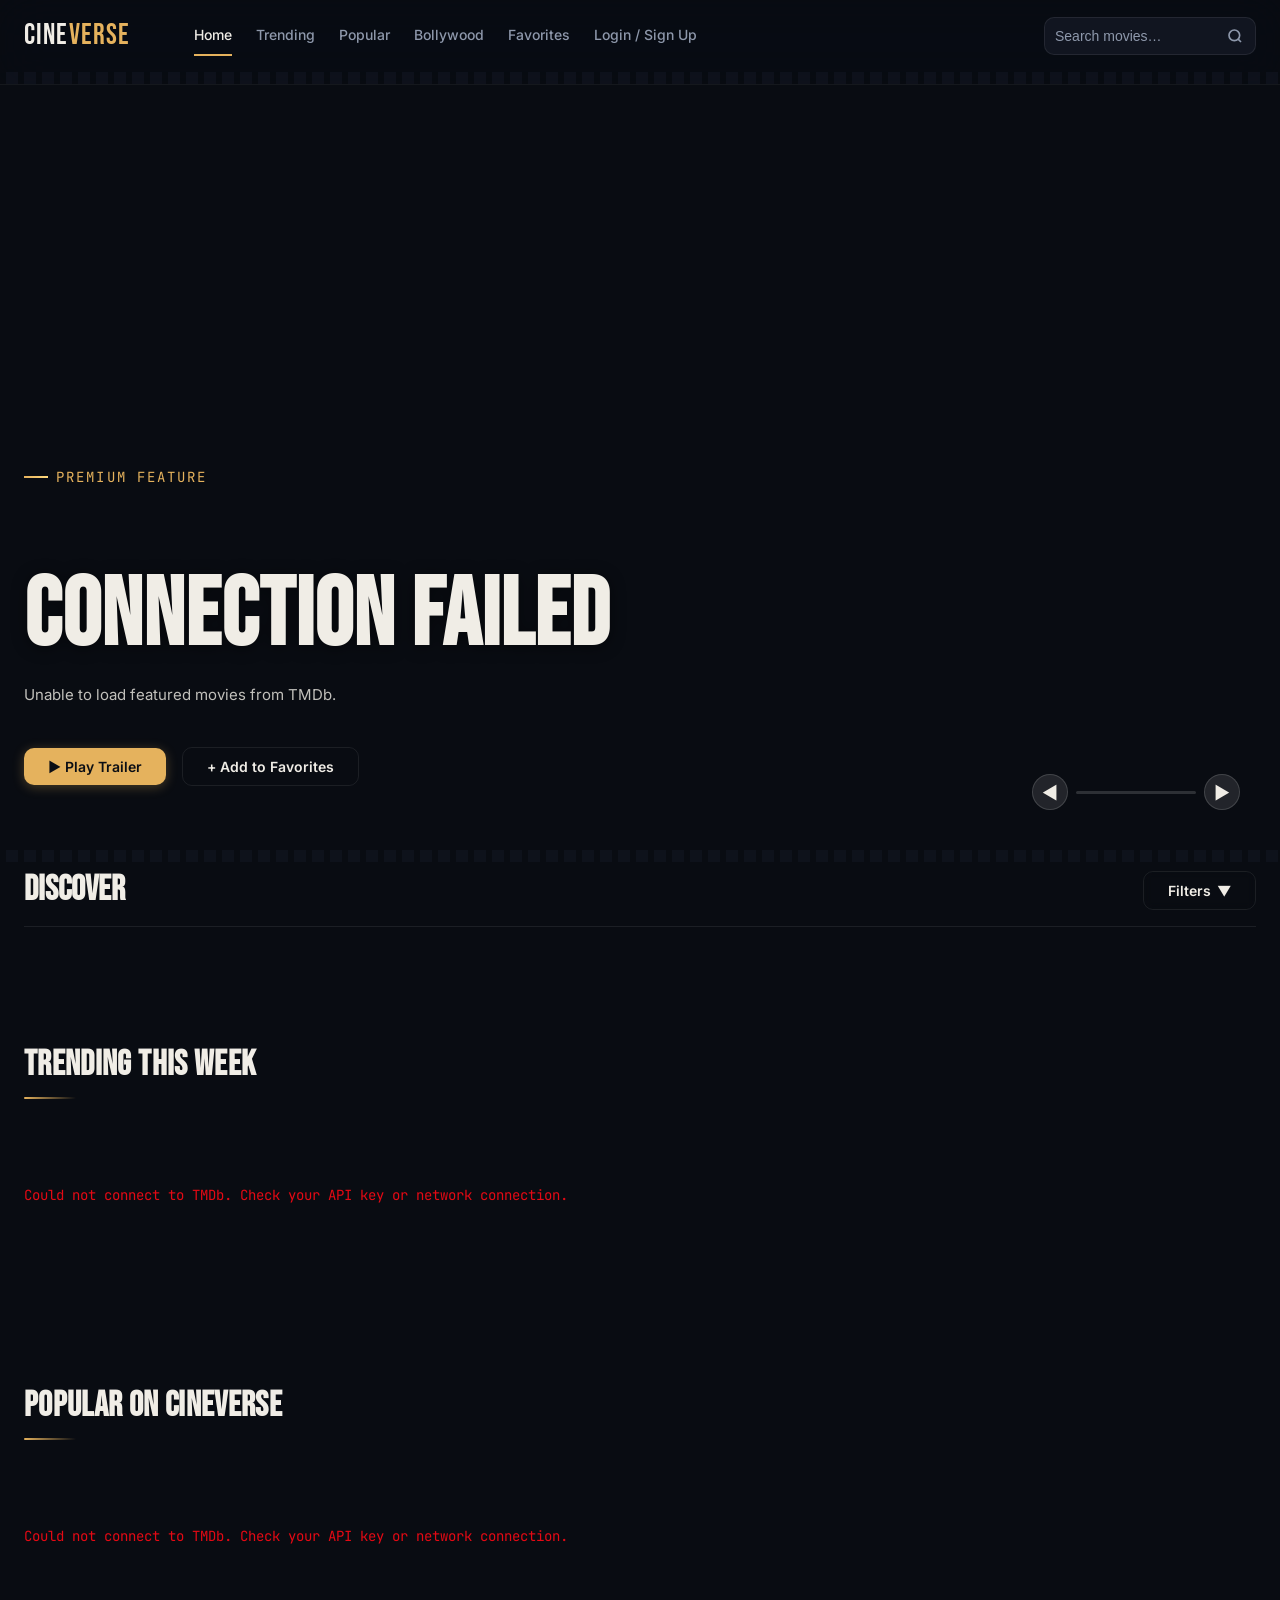
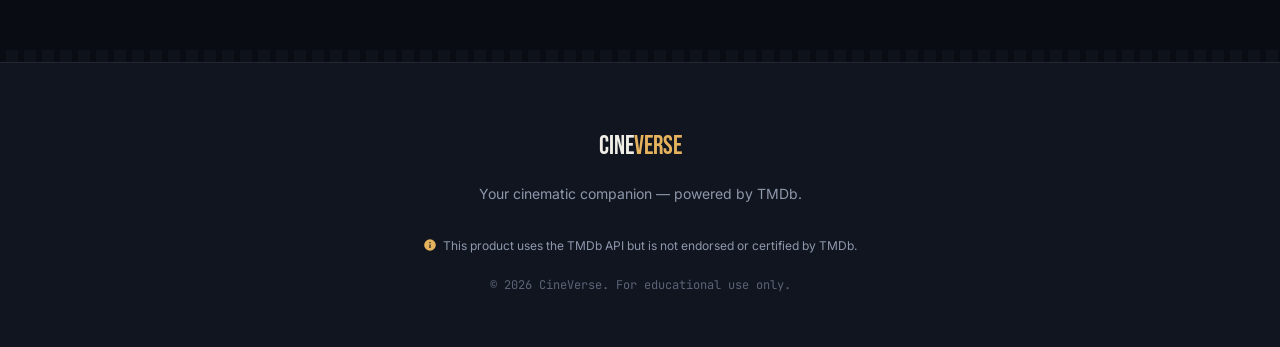
==== index.html @ c2712ba8 "Host Supabase JS locally to completely bypass AdBlockers, and fix mobile header layout squishing" ====
<!DOCTYPE html>
<html lang="en">
<head>
  <meta charset="UTF-8" />
  <meta name="viewport" content="width=device-width, initial-scale=1.0" />
  <title>CineVerse — Discover Your Next Favorite Film</title>
  <meta name="description" content="CineVerse is your cinematic companion for discovering trending, popular, and hand-picked films. Browse trailers, save favorites, and find your next obsession." />
  <meta name="theme-color" content="#090C12" />

  <!-- Open Graph / Social sharing -->
  <meta property="og:title"       content="CineVerse — Discover Your Next Favorite Film" />
  <meta property="og:description" content="Browse trending and popular movies, watch trailers, and save your favorites." />
  <meta property="og:type"        content="website" />

  <!-- Google Fonts -->
  <link rel="preconnect" href="https://fonts.googleapis.com" />
  <link rel="preconnect" href="https://fonts.gstatic.com" crossorigin />
  <link href="https://fonts.googleapis.com/css2?family=Bebas+Neue&family=Inter:wght@400;500;600;700&family=JetBrains+Mono:wght@500&display=swap" rel="stylesheet" />

  <!-- Supabase (Hosted locally to bypass AdBlockers) -->
  <script src="js/supabase-js.js?v=9"></script>

  <link rel="stylesheet" href="css/style.css?v=9" />
  <link rel="stylesheet" href="css/responsive.css?v=9" />
  <link rel="stylesheet" href="css/animations.css?v=9" />
</head>
<body>

  <!-- ============ NAVBAR ============ -->
  <header class="navbar" id="navbar">
    <div class="navbar__inner">
      <a href="index.html" class="navbar__logo" aria-label="CineVerse Home">Cine<span>Verse</span></a>

      <nav class="navbar__links" id="navLinks" aria-label="Primary navigation">
        <a href="index.html"           class="navbar__link navbar__link--active">Home</a>
        <a href="#trending"            class="navbar__link">Trending</a>
        <a href="#popular"             class="navbar__link">Popular</a>
        <a href="#bollywood"           class="navbar__link" id="bollywoodLink">Bollywood</a>
        <a href="#"                    class="navbar__link" id="favoritesLink">Favorites</a>
        <a href="#"                    class="navbar__link" id="authLink">Login / Sign Up</a>
      </nav>

      <div class="navbar__actions">
        <div class="navbar__search-wrap">
          <form class="navbar__search" id="searchForm" role="search" aria-label="Search movies">
            <input
              type="search"
              id="searchInput"
              class="navbar__search-input"
              placeholder="Search movies…"
              autocomplete="off"
              aria-label="Search movies"
              spellcheck="false"
            />
            <button type="submit" class="navbar__search-btn" aria-label="Submit search">
              <svg width="16" height="16" viewBox="0 0 24 24" fill="none" stroke="currentColor" stroke-width="2.5" aria-hidden="true">
                <circle cx="11" cy="11" r="8"></circle>
                <line x1="21" y1="21" x2="16.65" y2="16.65"></line>
              </svg>
            </button>
          </form>
          <div class="search-suggestions" id="searchSuggestions" hidden></div>
        </div>

        <button class="navbar__hamburger" id="hamburger" aria-label="Open navigation menu" aria-expanded="false">
          <span></span><span></span><span></span>
        </button>
      </div>
    </div>
    <div class="filmstrip" aria-hidden="true"></div>
  </header>

  <!-- ============ HERO ============ -->
  <section class="hero" id="hero" aria-label="Featured movie">
    <div class="hero__backdrop" id="heroBackdrop" aria-hidden="true"></div>
    <div class="hero__gradient"></div>
    <div class="hero__spotlight" aria-hidden="true"></div>

    <div class="hero__content">
      <p class="hero__eyebrow">Premium Feature</p>
      <h1 class="hero__title" id="heroTitle">Loading feature presentation…</h1>
      <p class="hero__overview" id="heroOverview"></p>

      <div class="hero__meta" id="heroMeta" aria-label="Movie metadata"></div>

      <div class="hero__actions">
        <button class="btn btn--gold" id="heroDetailsBtn" aria-label="Play Trailer">
          ▶ Play Trailer
        </button>
        <button class="btn btn--ghost" id="heroFavoriteBtn">+ Add to Favorites</button>
      </div>
    </div>

    <!-- Auto-rotation controls with progress -->
    <div class="hero__controls" aria-label="Cycle featured movies">
      <button class="hero__arrow" id="heroPrev" aria-label="Previous featured movie">◄</button>
      <div class="hero__progress-bar"><div class="hero__progress-fill" id="heroProgress"></div></div>
      <button class="hero__arrow" id="heroNext" aria-label="Next featured movie">►</button>
    </div>
  </section>

  <div class="filmstrip" aria-hidden="true"></div>

  <!-- ============ SEARCH RESULTS (hidden until search runs) ============ -->
  <section class="movie-section" id="searchResults" hidden aria-label="Search results">
    <div class="movie-section__header">
      <h2 class="movie-section__title" id="searchResultsTitle">Search Results</h2>
      <button class="btn btn--ghost" id="clearSearchBtn" aria-label="Clear search results">✕ Clear</button>
    </div>
    <div class="movie-row movie-row--grid" id="searchResultsRow" role="list"></div>
  </section>

  <!-- ============ ADVANCED FILTERS ============ -->
  <section class="filters-section" aria-label="Filter movies">
    <div class="filters-header">
      <h2 class="filters-title">Discover</h2>
      <button class="btn btn--ghost" id="filtersToggleBtn">Filters <span>▼</span></button>
    </div>
    <div class="filters-panel" id="filtersPanel" hidden>
      <div class="filter-group">
        <label for="filterLang">Language</label>
        <select id="filterLang">
          <option value="">All Languages</option>
          <option value="en">English</option>
          <option value="hi">Hindi (Bollywood)</option>
          <option value="es">Spanish</option>
          <option value="ko">Korean</option>
          <option value="ja">Japanese</option>
        </select>
      </div>
      <div class="filter-group">
        <label for="filterGenre">Genre</label>
        <select id="filterGenre">
          <option value="">All Genres</option>
        </select>
      </div>
      <div class="filter-group">
        <label for="filterYear">Release Year</label>
        <select id="filterYear">
          <option value="">Any Year</option>
          <!-- Years injected by JS -->
        </select>
      </div>
      <div class="filter-group">
        <label for="filterSort">Sort By</label>
        <select id="filterSort">
          <option value="popularity.desc">Most Popular</option>
          <option value="vote_average.desc">Highest Rated</option>
          <option value="primary_release_date.desc">Newest Releases</option>
        </select>
      </div>
      <button class="btn btn--gold" id="applyFiltersBtn">Apply Filters</button>
      <button class="btn btn--ghost" id="resetFiltersBtn">Reset</button>
    </div>
  </section>

  <!-- ============ DISCOVER RESULTS ============ -->
  <section class="movie-section" id="discoverResultsSection" aria-label="Discover Results" hidden>
    <div class="movie-section__header">
      <h2 class="movie-section__title" id="discoverResultsTitle">Discovery Results</h2>
    </div>
    <div class="movie-row movie-row--grid" id="discoverResultsRow" role="list"></div>
  </section>

  <!-- ============ BOLLYWOOD HUB ============ -->
  <section id="bollywoodHubSection" hidden>
    <!-- Bollywood Trending -->
    <section class="movie-section" aria-label="Trending Bollywood">
      <div class="movie-section__header">
        <h2 class="movie-section__title">Trending Bollywood</h2>
      </div>
      <div class="movie-row" id="bollywoodTrendingRow" role="list"></div>
    </section>

    <!-- Bollywood Top Rated -->
    <section class="movie-section" aria-label="Top Rated Bollywood">
      <div class="movie-section__header">
        <h2 class="movie-section__title">Top Rated Bollywood</h2>
      </div>
      <div class="movie-row" id="bollywoodTopRatedRow" role="list"></div>
    </section>

    <!-- Bollywood Action & Thriller -->
    <section class="movie-section" aria-label="Bollywood Action">
      <div class="movie-section__header">
        <h2 class="movie-section__title">Bollywood Action & Thrillers</h2>
      </div>
      <div class="movie-row" id="bollywoodActionRow" role="list"></div>
    </section>
  </section>

  <!-- ============ TRENDING ============ -->
  <section class="movie-section" id="trending" aria-label="Trending movies this week">
    <div class="movie-section__header">
      <h2 class="movie-section__title">Trending This Week</h2>
    </div>
    <div class="movie-row" id="trendingRow" role="list">
      <p class="movie-row__placeholder">Fetching trending titles…</p>
    </div>
  </section>

  <!-- ============ POPULAR ============ -->
  <section class="movie-section" id="popular" aria-label="Popular movies on CineVerse">
    <div class="movie-section__header">
      <h2 class="movie-section__title">Popular on CineVerse</h2>
    </div>
    <div class="movie-row" id="popularRow" role="list">
      <p class="movie-row__placeholder">Fetching popular titles…</p>
    </div>
  </section>

  <div class="filmstrip" aria-hidden="true"></div>

  <!-- ============ FOOTER ============ -->
  <footer class="footer" role="contentinfo">
    <div class="footer__inner">
      <a href="index.html" class="footer__logo" aria-label="CineVerse Home">Cine<span>Verse</span></a>
      <p class="footer__tagline">Your cinematic companion — powered by TMDb.</p>
      <div class="footer__tmdb" aria-label="Powered by TMDb">
        <svg width="14" height="14" viewBox="0 0 24 24" fill="var(--color-gold)" aria-hidden="true">
          <path d="M12 2a10 10 0 1 0 0 20 10 10 0 0 0 0-20zm1 15h-2v-6h2v6zm0-8h-2V7h2v2z"/>
        </svg>
        This product uses the TMDb API but is not endorsed or certified by TMDb.
      </div>
      <p class="footer__credit">© <span id="year"></span> CineVerse. For educational use only.</p>
    </div>
  </footer>

  <!-- ============ SCROLL-TO-TOP ============ -->
  <button class="scroll-top" id="scrollToTop" aria-label="Scroll back to top">↑</button>

  <!-- ============ AUTHENTICATION MODAL ============ -->
  <div class="modal-overlay" id="authModal" hidden aria-modal="true" role="dialog" aria-labelledby="authTitle">
    <div class="modal-content" style="max-width: 400px; padding: var(--space-6);">
      <button class="modal-close" id="authCloseBtn" aria-label="Close authentication modal">&times;</button>
      <h2 id="authTitle" style="margin-bottom: var(--space-4); color: var(--color-white); font-family: var(--font-heading);">Welcome to CineVerse</h2>
      
      <div id="authErrorMsg" class="error-msg" style="display: none; margin-bottom: var(--space-3); padding: var(--space-2); background: rgba(239, 68, 68, 0.1); border: 1px solid var(--color-red); border-radius: var(--radius-md); font-size: 0.9rem;"></div>
      
      <form id="authForm" style="display: flex; flex-direction: column; gap: var(--space-4);">
        <div style="display: flex; flex-direction: column; gap: var(--space-2);">
          <label for="authEmail" style="color: var(--color-gray-300); font-size: 0.9rem;">Email Address</label>
          <input type="email" id="authEmail" required placeholder="you@example.com" style="padding: var(--space-3); border-radius: var(--radius-md); border: 1px solid var(--color-gray-700); background: var(--color-gray-900); color: var(--color-white);">
        </div>
        <div style="display: flex; flex-direction: column; gap: var(--space-2);">
          <label for="authPassword" style="color: var(--color-gray-300); font-size: 0.9rem;">Password</label>
          <input type="password" id="authPassword" required placeholder="••••••••" style="padding: var(--space-3); border-radius: var(--radius-md); border: 1px solid var(--color-gray-700); background: var(--color-gray-900); color: var(--color-white);">
        </div>
        
        <div style="display: flex; gap: var(--space-3); margin-top: var(--space-2);">
          <button type="submit" id="authLoginBtn" class="btn btn--gold" style="flex: 1;">Login</button>
          <button type="button" id="authSignupBtn" class="btn btn--ghost" style="flex: 1;">Sign Up</button>
        </div>
      </form>
    </div>
  </div>

  <!-- ============ MOVIE DETAILS MODAL (SPA) ============ -->
  <div class="modal-overlay" id="movieModal" hidden aria-modal="true" role="dialog" aria-labelledby="modalTitle">
    <div class="modal-content">
      <button class="modal-close" id="modalCloseBtn" aria-label="Close modal">✕</button>
      
      <div class="modal-hero">
        <div class="modal-hero__backdrop" id="modalBackdrop"></div>
        <div class="modal-hero__gradient"></div>
        <div class="modal-hero__info">
          <h2 class="modal-title" id="modalTitle">Loading…</h2>
          <div class="modal-meta" id="modalMeta"></div>
          <div class="modal-actions">
            <button class="btn btn--gold" id="modalPlayBtn">▶ Play Trailer</button>
            <button class="btn btn--ghost" id="modalFavBtn">+ Add to Favorites</button>
          </div>
        </div>
      </div>
      
      <div class="modal-body">
        <div class="modal-body__main">
          <p class="modal-tagline" id="modalTagline"></p>
          <p class="modal-overview" id="modalOverview"></p>
          
          <div class="modal-section">
            <h3>Top Cast</h3>
            <div class="cast-row" id="modalCast"></div>
          </div>
        </div>
        
        <div class="modal-body__sidebar">
          <div class="info-block">
            <span class="info-label">Director:</span>
            <span class="info-value" id="modalDirector">—</span>
          </div>
          <div class="info-block">
            <span class="info-label">Release:</span>
            <span class="info-value" id="modalRelease">—</span>
          </div>
          <div class="info-block">
            <span class="info-label">Runtime:</span>
            <span class="info-value" id="modalRuntime">—</span>
          </div>
          <div class="info-block">
            <span class="info-label">Budget:</span>
            <span class="info-value" id="modalBudget">—</span>
          </div>
        </div>
      </div>

      <div class="modal-recommendations" id="modalRecommendations">
        <div class="movie-section__header">
          <h3>More Like This</h3>
        </div>
        <div class="movie-row movie-row--grid" id="modalSimilarRow"></div>
      </div>
    </div>
  </div>

  <!-- ============ TOAST CONTAINER ============ -->
  <div id="toastContainer" aria-live="polite" aria-atomic="false"></div>

  <!-- Scripts: load order matters -->
  <script src="js/supabase-init.js?v=9"></script>
  <script src="js/auth.js?v=9"></script>
  <script src="js/utils.js?v=9"></script>
  <script src="js/api.js?v=9"></script>
  <script src="js/favorites.js?v=9"></script>
  <script src="js/filters.js?v=9"></script>
  <script src="js/modal.js?v=9"></script>
  <script src="js/search.js?v=9"></script>
  <script src="js/app.js?v=9"></script>
</body>
</html>
---- css/style.css ----
/* ==========================================================================
   style.css — global design system for CineVerse
   ========================================================================== */

/* ==========================================================================
   1. DESIGN TOKENS (LUXURY CINEMA THEME)
   ========================================================================== */
:root {
  /* Color Palette */
  --color-bg:            #090C12;
  --color-surface:       #111520;
  --color-surface-2:     #1A1F2D;
  --color-surface-hover: #22283A;
  --color-text:          #F0EDE6;
  --color-text-muted:    #8E98AB;
  --color-text-dim:      #5B6476;
  
  /* Accents */
  --color-gold:          #E5B25D;
  --color-gold-dim:      #B3853A;
  --color-gold-glow:     rgba(229, 178, 93, 0.3);
  --color-red:           #E50914; /* Netflix Red */
  --color-red-glow:      rgba(229, 9, 20, 0.3);
  
  /* Borders */
  --color-border:        rgba(255, 255, 255, 0.08);
  --color-border-hover:  rgba(255, 255, 255, 0.15);

  /* Typography */
  --font-display: 'Bebas Neue', sans-serif;
  --font-body:    'Inter', -apple-system, BlinkMacSystemFont, sans-serif;
  --font-mono:    'JetBrains Mono', 'Fira Code', monospace;

  /* Fluid Typography */
  --fs-hero:  clamp(3rem, 8vw, 6rem);
  --fs-h2:    clamp(1.5rem, 4vw, 2.2rem);
  --fs-body:  1rem;
  --fs-small: 0.875rem;
  --fs-xs:    0.75rem;

  /* Spacing */
  --space-1: 4px;
  --space-2: 8px;
  --space-3: 16px;
  --space-4: 24px;
  --space-5: 40px;
  --space-6: 64px;

  /* Layout */
  --max-width:     1440px;
  --radius:        10px;
  --radius-lg:     16px;
  --navbar-height: 72px;

  /* Shadows */
  --shadow-sm:   0 4px 12px rgba(0,0,0,0.4);
  --shadow-md:   0 12px 32px rgba(0,0,0,0.6);
  --shadow-gold: 0 8px 32px var(--color-gold-glow);
  --shadow-red:  0 8px 32px var(--color-red-glow);

  /* Transitions */
  --transition-fast:   0.2s cubic-bezier(0.4, 0, 0.2, 1);
  --transition-normal: 0.35s cubic-bezier(0.4, 0, 0.2, 1);
  --transition-slow:   0.6s cubic-bezier(0.4, 0, 0.2, 1);
}

/* ==========================================================================
   3. RESET / BASE
   ========================================================================== */
html {
  box-sizing: border-box;
  scroll-behavior: smooth;
}

*, *::before, *::after {
  box-sizing: inherit;
}

body {
  margin:                 0;
  padding:                0;
  background-color:       var(--color-bg);
  color:                  var(--color-text);
  font-family:            var(--font-body);
  font-size:              var(--fs-body);
  line-height:            1.6;
  -webkit-font-smoothing: antialiased;
  transition: background-color var(--transition-slow), color var(--transition-slow);
  overflow-wrap: break-word;
}

/* Page transition overlay */
body.page-transition-out {
  opacity: 0;
  transition: opacity 0.35s ease;
}

a { color: inherit; text-decoration: none; }

button {
  font-family: inherit;
  cursor:      pointer;
  border:      none;
  background:  none;
  color:       inherit;
}

img { max-width: 100%; display: block; }

/* Reduced motion */
@media (prefers-reduced-motion: reduce) {
  html { scroll-behavior: auto; }
  *, *::before, *::after {
    animation-duration:  0.01ms !important;
    transition-duration: 0.01ms !important;
  }
}

/* Focus ring */
:focus-visible {
  outline:        2px solid var(--color-gold);
  outline-offset: 3px;
  border-radius:  3px;
}

/* Hidden attribute always wins */
[hidden] { display: none !important; }

/* ==========================================================================
   4. FILM STRIP DIVIDER — signature motif
   ========================================================================== */
.filmstrip {
  height:           12px;
  width:            100%;
  background-color: var(--color-surface);
  background-image: repeating-linear-gradient(
    90deg,
    var(--color-bg)  0px, var(--color-bg)  6px,
    transparent      6px, transparent      18px
  );
  opacity: 0.7;
}

/* ==========================================================================
   5. NAVBAR
   ========================================================================== */
.navbar {
  position:         sticky;
  top:              0;
  z-index:          100;
  background-color: rgba(9, 12, 18, 0.6);
  backdrop-filter:  blur(24px) saturate(180%);
  -webkit-backdrop-filter: blur(24px) saturate(180%);
  border-bottom: 1px solid rgba(255, 255, 255, 0.05);
  transition: background-color var(--transition-normal), box-shadow var(--transition-normal), padding var(--transition-normal);
}

.navbar--scrolled {
  background-color: rgba(9, 12, 18, 0.85);
  box-shadow: 0 1px 0 var(--color-border), var(--shadow-sm);
}

.navbar__inner {
  max-width:       var(--max-width);
  height:          var(--navbar-height);
  margin:          0 auto;
  padding:         0 var(--space-4);
  display:         flex;
  align-items:     center;
  justify-content: space-between;
  gap:             var(--space-4);
}

/* Logo */
.navbar__logo {
  font-family:    var(--font-display);
  font-size:      1.8rem;
  letter-spacing: 0.04em;
  white-space:    nowrap;
  transition:     opacity var(--transition-fast);
}
.navbar__logo:hover { opacity: 0.85; }
.navbar__logo span  { color: var(--color-gold); }

/* Nav links */
.navbar__links {
  display:     flex;
  gap:         var(--space-4);
  flex:        1;
  margin-left: var(--space-5);
}

.navbar__link {
  font-size:       var(--fs-small);
  font-weight:     500;
  color:           var(--color-text-muted);
  padding:         var(--space-2) 0;
  border-bottom:   2px solid transparent;
  transition:      color var(--transition-fast), border-color var(--transition-fast);
  white-space:     nowrap;
}
.navbar__link:hover,
.navbar__link--active {
  color:              var(--color-text);
  border-bottom-color: var(--color-gold);
}

/* Actions */
.navbar__actions {
  display:     flex;
  align-items: center;
  gap:         var(--space-3);
}

/* Search form */
.navbar__search {
  display:          flex;
  align-items:      center;
  background-color: var(--color-surface);
  border:           1px solid var(--color-border);
  border-radius:    var(--radius);
  padding:          6px var(--space-2);
  transition:       border-color var(--transition-fast), box-shadow var(--transition-fast);
}
.navbar__search:focus-within {
  border-color: var(--color-gold-dim);
  box-shadow:   0 0 0 3px var(--color-gold-glow);
}

.navbar__search-input {
  background:  none;
  border:      none;
  color:       var(--color-text);
  font-size:   var(--fs-small);
  width:       170px;
  outline:     none;
  transition:  width var(--transition-normal);
}
.navbar__search-input:focus { width: 220px; }
.navbar__search-input::placeholder { color: var(--color-text-muted); }

.navbar__search-btn,
.navbar__theme-toggle {
  color:       var(--color-text-muted);
  display:     flex;
  align-items: center;
  padding:     4px;
  border-radius: 4px;
  transition:  color var(--transition-fast), background-color var(--transition-fast);
}
.navbar__search-btn:hover,
.navbar__theme-toggle:hover {
  color:            var(--color-gold);
  background-color: var(--color-gold-glow);
}

/* Search suggestions dropdown */
.navbar__search-wrap { position: relative; }

.search-suggestions {
  position:         absolute;
  top:              calc(100% + 10px);
  left:             0;
  width:            320px;
  background-color: var(--color-surface-2);
  border:           1px solid var(--color-border);
  border-radius:    var(--radius-lg);
  overflow:         hidden;
  z-index:          200;
  box-shadow:       var(--shadow-md);
  animation:        fadeSlideDown 0.15s ease;
}

@keyframes fadeSlideDown {
  from { opacity: 0; transform: translateY(-8px); }
  to   { opacity: 1; transform: translateY(0); }
}

.search-suggestions__item {
  display:     flex;
  align-items: center;
  gap:         var(--space-2);
  padding:     var(--space-2) var(--space-3);
  border-bottom: 1px solid var(--color-border);
  transition:  background-color var(--transition-fast);
}
.search-suggestions__item:last-child { border-bottom: none; }
.search-suggestions__item:hover      { background-color: var(--color-surface-hover); }

.search-suggestions__poster {
  width:        40px;
  height:       58px;
  object-fit:   cover;
  border-radius: 4px;
  flex-shrink:  0;
  background-color: var(--color-surface-hover);
}

.search-suggestions__info { flex: 1; min-width: 0; }

.search-suggestions__title {
  font-size:     var(--fs-small);
  font-weight:   600;
  white-space:   nowrap;
  overflow:      hidden;
  text-overflow: ellipsis;
}

.search-suggestions__year {
  font-family: var(--font-mono);
  font-size:   0.7rem;
  color:       var(--color-text-muted);
  margin-top:  2px;
}

.search-suggestions__empty {
  padding:    var(--space-4);
  font-size:  var(--fs-small);
  color:      var(--color-text-muted);
  text-align: center;
}

/* Hamburger */
.navbar__hamburger {
  display:        none;
  flex-direction: column;
  gap:            5px;
  padding:        4px;
}
.navbar__hamburger span {
  display:          block;
  width:            22px;
  height:           2px;
  background-color: var(--color-text);
  border-radius:    2px;
  transition:       transform var(--transition-normal), opacity var(--transition-normal);
}
.hamburger--open span:nth-child(1) { transform: translateY(7px) rotate(45deg); }
.hamburger--open span:nth-child(2) { opacity: 0; }
.hamburger--open span:nth-child(3) { transform: translateY(-7px) rotate(-45deg); }

/* ==========================================================================
   6. HERO — cinematic, auto-rotating
   ========================================================================== */
.hero {
  position:   relative;
  min-height: 85vh; /* Larger hero for premium feel */
  display:    flex;
  align-items: flex-end;
  padding:    var(--space-6) var(--space-4);
  overflow:   hidden;
}

.hero__backdrop {
  position:           absolute;
  inset:              -5% -5% -5% -5%; /* Slightly larger for parallax */
  background-size:    cover;
  background-position: center 20%;
  background-repeat:  no-repeat;
  z-index:            -2;
  opacity:            0.4; /* Darken for text readability */
  transition:         opacity 0.8s ease, transform 0.1s ease-out; /* Smooth transform for parallax */
}

.hero__gradient {
  position: absolute;
  inset: 0;
  z-index: -1;
  background: linear-gradient(0deg, var(--color-bg) 0%, rgba(9,12,18,0.7) 30%, transparent 80%),
              radial-gradient(circle at top right, rgba(0,0,0,0) 50%, var(--color-bg) 100%);
}

.hero__spotlight {
  display: none; /* Replaced by backdrop + gradient */
}

.hero__content {
  max-width:  720px;
  width:      100%;
  position:   relative;
  z-index:    2;
}

.hero__eyebrow {
  font-family:    var(--font-mono);
  font-size:      var(--fs-small);
  color:          var(--color-gold);
  text-transform: uppercase;
  letter-spacing: 0.15em;
  margin-bottom:  var(--space-2);
  display:        flex;
  align-items:    center;
  gap:            8px;
}
.hero__eyebrow::before {
  content:          '';
  display:          inline-block;
  width:            24px;
  height:           2px;
  background-color: var(--color-gold);
}

.hero__title {
  font-family:    var(--font-display);
  font-size:      var(--fs-hero);
  line-height:    1.03;
  letter-spacing: 0.01em;
  margin-bottom:  var(--space-3);
  /* Hero always sits over a darkened backdrop image — keep text light
     regardless of theme so it stays readable in both dark and light mode. */
  color:          #F0EDE6;
  text-shadow:    0 2px 16px rgba(0,0,0,0.45);
}

.hero__overview {
  /* Force light — dark text on dark overlay is invisible in light mode */
  color:         rgba(240, 237, 230, 0.80);
  max-width:     54ch;
  margin-bottom: var(--space-3);
  font-size:     0.9375rem;
  display:       -webkit-box;
  -webkit-line-clamp: 3;
  -webkit-box-orient: vertical;
  overflow:      hidden;
}

.hero__meta {
  display:       flex;
  gap:           var(--space-3);
  font-family:   var(--font-mono);
  font-size:     var(--fs-small);
  /* Force light — same reason as .hero__title above */
  color:         rgba(240, 237, 230, 0.65);
  margin-bottom: var(--space-4);
  flex-wrap:     wrap;
}

.hero__rating {
  font-weight: 700;
  /* rating colour classes (rating--high/mid/low) override this */
}

.hero__actions {
  display:     flex;
  gap:         var(--space-3);
  align-items: center;
  flex-wrap:   wrap;
}

/* Hero navigation controls */
.hero__controls {
  position:    absolute;
  bottom:      var(--space-5);
  right:       var(--space-5);
  display:     flex;
  align-items: center;
  gap:         var(--space-2);
  z-index:     2;
}

.hero__progress-bar {
  width: 120px;
  height: 3px;
  background-color: rgba(255,255,255,0.15);
  border-radius: 2px;
  overflow: hidden;
  position: relative;
}

.hero__progress-fill {
  position: absolute;
  top: 0;
  left: 0;
  height: 100%;
  width: 0%;
  background-color: var(--color-gold);
  border-radius: 2px;
  box-shadow: 0 0 10px var(--color-gold-glow);
  transition: width 0.1s linear;
}

.hero__arrow {
  width:            36px;
  height:           36px;
  border-radius:    50%;
  background-color: rgba(255,255,255,0.1);
  border:           1px solid rgba(255,255,255,0.15);
  color:            var(--color-text);
  display:          flex;
  align-items:      center;
  justify-content:  center;
  font-size:        1.1rem;
  transition:       background-color var(--transition-fast);
  backdrop-filter:  blur(4px);
}
.hero__arrow:hover { background-color: rgba(232,178,77,0.25); color: var(--color-gold); }

/* ==========================================================================
   7. BUTTONS
   ========================================================================== */
.btn {
  padding:        10px var(--space-4);
  border-radius:  var(--radius);
  font-weight:    600;
  font-size:      var(--fs-small);
  transition:     transform var(--transition-fast), background-color var(--transition-fast),
                  box-shadow var(--transition-fast), border-color var(--transition-fast);
  display:        inline-flex;
  align-items:    center;
  gap:            6px;
  white-space:    nowrap;
}

.btn--gold {
  background-color: var(--color-gold);
  color:            #0B0E14;
  box-shadow:       0 2px 12px var(--color-gold-glow);
}
.btn--gold:hover {
  background-color: #F0C46E;
  transform:        translateY(-2px);
  box-shadow:       0 6px 20px var(--color-gold-glow);
}
.btn--gold:active { transform: translateY(0); }

.btn--ghost {
  background-color: transparent;
  border:           1px solid var(--color-border);
  color:            var(--color-text);
  backdrop-filter:  blur(4px);
}
.btn--ghost:hover {
  border-color: var(--color-gold);
  color:        var(--color-gold);
  box-shadow:   0 0 0 1px var(--color-gold-dim);
}

/* ==========================================================================
   8. MOVIE SECTIONS & ROWS
   ========================================================================== */
.movie-section {
  max-width: var(--max-width);
  margin:    0 auto;
  padding:   var(--space-5) var(--space-4);
  opacity:   0;
  transform: translateY(28px);
  transition: opacity 0.5s ease, transform 0.5s ease;
}

.movie-section.section--revealed {
  opacity:   1;
  transform: translateY(0);
}

/* When JS hasn't run or for search results section which starts hidden,
   still show if not using the reveal observer */
#searchResults { opacity: 1; transform: none; }

.movie-section__header {
  display:       flex;
  align-items:   baseline;
  gap:           var(--space-3);
  margin-bottom: var(--space-4);
}

.movie-section__title {
  font-family:    var(--font-display);
  font-size:      var(--fs-h2);
  letter-spacing: 0.01em;
}

/* Horizontal scroll row */
.movie-row {
  display:    flex;
  gap:        var(--space-3);
  overflow-x: auto;
  padding-bottom: var(--space-4);
  scrollbar-width: none;
  cursor: grab;
  scroll-snap-type: x mandatory;
}
.movie-row:active { cursor: grabbing; }
.movie-row::-webkit-scrollbar { display: none; }

/* Grid variant for Search Results and Favorites */
.movie-row--grid {
  display: grid;
  grid-template-columns: repeat(auto-fill, minmax(180px, 1fr));
  gap: var(--space-4);
  overflow-x: visible;
  padding-bottom: 0;
}
.movie-row--grid .movie-card {
  width: 100%;
}

.movie-row__placeholder {
  color:         var(--color-text-muted);
  font-family:   var(--font-mono);
  font-size:     var(--fs-small);
  padding:       var(--space-4) 0;
  white-space:   nowrap;
}

/* ==========================================================================
   ADVANCED FILTERS
   ========================================================================== */
.filters-section {
  max-width: var(--max-width);
  margin: 0 auto;
  padding: 0 var(--space-4) var(--space-4);
}

.filters-header {
  display: flex;
  justify-content: space-between;
  align-items: center;
  border-bottom: 1px solid var(--color-border);
  padding-bottom: var(--space-2);
  margin-bottom: var(--space-3);
}

.filters-title {
  font-family: var(--font-display);
  font-size: var(--fs-h2);
  margin: 0;
}

.filters-panel {
  background: var(--color-surface);
  border: 1px solid var(--color-border);
  border-radius: var(--radius-lg);
  padding: var(--space-4);
  display: flex;
  gap: var(--space-4);
  flex-wrap: wrap;
  align-items: flex-end;
  animation: fadeUp var(--transition-normal);
}

.filter-group {
  display: flex;
  flex-direction: column;
  gap: var(--space-1);
}

.filter-group label {
  font-size: var(--fs-xs);
  color: var(--color-text-muted);
  text-transform: uppercase;
  letter-spacing: 0.05em;
}

.filter-group select {
  background: var(--color-bg);
  color: var(--color-text);
  border: 1px solid var(--color-border);
  border-radius: var(--radius);
  padding: var(--space-2) var(--space-3);
  font-family: var(--font-body);
  font-size: var(--fs-small);
  outline: none;
  cursor: pointer;
  transition: border-color var(--transition-fast);
}

.filter-group select:focus,
.filter-group select:hover {
  border-color: var(--color-gold);
}

/* ==========================================================================
   9. MOVIE CARD
   ========================================================================== */
.movie-card {
  flex:             0 0 auto;
  width:            200px; /* Slightly wider */
  background-color: transparent;
  border-radius:    var(--radius-lg);
  overflow:         hidden;
  transition:       transform var(--transition-normal), box-shadow var(--transition-normal);
  scroll-snap-align: start;
  position:         relative;
  cursor:           pointer;
  transform-style:  preserve-3d;
  perspective:      800px;
}

.movie-card:hover {
  transform: translateY(-8px);
  box-shadow: 0 16px 32px rgba(0,0,0,0.6), 0 0 0 1px rgba(255,255,255,0.1);
  z-index: 10;
}

.movie-card__poster {
  width:            100%;
  aspect-ratio:     2 / 3;
  object-fit:       cover;
  background-color: var(--color-surface-hover);
  transition:       transform var(--transition-slow), filter var(--transition-slow);
  border-radius:    var(--radius-lg);
}

.movie-card:hover .movie-card__poster {
  transform: scale(1.05);
  filter: brightness(0.6);
}

/* Rating badge - top-right overlay */
.movie-card__badge {
  position:         absolute;
  top:              var(--space-2);
  right:            var(--space-2);
  font-family:      var(--font-mono);
  font-size:        0.75rem;
  font-weight:      700;
  padding:          4px 8px;
  border-radius:    999px;
  backdrop-filter:  blur(12px);
  background-color: rgba(9, 12, 18, 0.8);
  border:           1px solid rgba(255,255,255,0.1);
  transition:       opacity var(--transition-fast);
  z-index:          3;
}
.movie-card:hover .movie-card__badge {
  opacity: 0; /* Hide badge on hover to show overlay cleanly */
}

/* PREMIUM HOVER OVERLAY */
.movie-card__overlay {
  position: absolute;
  inset: 0;
  display: flex;
  flex-direction: column;
  justify-content: center;
  align-items: center;
  background: radial-gradient(circle at center, rgba(0,0,0,0.3) 0%, rgba(9,12,18,0.8) 100%);
  opacity: 0;
  transition: opacity var(--transition-normal);
  z-index: 2;
  padding: var(--space-3);
  text-align: center;
}

.movie-card:hover .movie-card__overlay {
  opacity: 1;
}

.movie-card__play-btn {
  width: 48px;
  height: 48px;
  border-radius: 50%;
  background: var(--color-gold);
  color: var(--color-bg);
  display: flex;
  align-items: center;
  justify-content: center;
  font-size: 1.2rem;
  margin-bottom: var(--space-3);
  transform: translateY(20px) scale(0.8);
  transition: transform var(--transition-normal) 0.1s;
  box-shadow: var(--shadow-gold);
}

.movie-card:hover .movie-card__play-btn {
  transform: translateY(0) scale(1);
}

.movie-card__overlay-title {
  font-family: var(--font-display);
  font-size: var(--fs-h2);
  margin: 0 0 var(--space-1);
  line-height: 1.1;
  transform: translateY(15px);
  transition: transform var(--transition-normal) 0.15s;
}

.movie-card:hover .movie-card__overlay-title {
  transform: translateY(0);
}

.movie-card__overlay-meta {
  display: flex;
  gap: var(--space-2);
  font-size: var(--fs-xs);
  color: var(--color-text-muted);
  transform: translateY(15px);
  transition: transform var(--transition-normal) 0.2s;
}
.movie-card__overlay-meta span {
  background: rgba(255,255,255,0.1);
  padding: 2px 6px;
  border-radius: 4px;
}
.movie-card:hover .movie-card__overlay-meta {
  transform: translateY(0);
}

/* Fallback Body (Title below poster) */
.movie-card__body {
  padding:       var(--space-2) 0;
  display:       flex;
  flex-direction: column;
}

.movie-card__title {
  font-weight:   600;
  font-size:     var(--fs-small);
  line-height:   1.3;
  margin:        0 0 var(--space-1);
  color:         var(--color-text);
  white-space:   nowrap;
  overflow:      hidden;
  text-overflow: ellipsis;
}

.movie-card__year {
  font-family: var(--font-mono);
  font-size:   0.7rem;
  color:       var(--color-text-muted);
}

/* ==========================================================================
   10. RATING COLOR SYSTEM
   ========================================================================== */
.rating--high  { color: var(--color-green);  }
.rating--mid   { color: var(--color-amber);  }
.rating--low   { color: var(--color-crimson); }
.rating--none  { color: var(--color-text-muted); }

/* ==========================================================================
   11. SKELETON LOADER
   ========================================================================== */
@keyframes shimmer {
  0%   { background-position: -400% 0; }
  100% { background-position:  400% 0; }
}

.skeleton-block {
  background: linear-gradient(
    100deg,
    var(--color-surface)       30%,
    var(--color-surface-hover) 50%,
    var(--color-surface)       70%
  );
  background-size: 400% 100%;
  animation:       shimmer 1.6s ease-in-out infinite;
}

.skeleton-line {
  border-radius: 4px;
  background: linear-gradient(
    100deg,
    var(--color-surface)       30%,
    var(--color-surface-hover) 50%,
    var(--color-surface)       70%
  );
  background-size: 400% 100%;
  animation:       shimmer 1.6s ease-in-out infinite;
}

.skeleton-line--lg {
  height:       13px;
  width:        85%;
  margin-bottom: 6px;
}

.skeleton-line--sm {
  height: 10px;
  width:  50%;
}

.movie-card--skeleton .movie-card__poster {
  aspect-ratio: 2 / 3;
}

/* ==========================================================================
   12. TOAST NOTIFICATIONS
   ========================================================================== */
#toastContainer {
  position:       fixed;
  bottom:         var(--space-5);
  right:          var(--space-4);
  z-index:        9000;
  display:        flex;
  flex-direction: column;
  gap:            var(--space-2);
  pointer-events: none;
}

.toast {
  display:          flex;
  align-items:      center;
  gap:              var(--space-2);
  background-color: var(--color-surface-2);
  border:           1px solid var(--color-border);
  border-left:      3px solid var(--color-text-muted);
  border-radius:    var(--radius);
  padding:          12px var(--space-3);
  min-width:        240px;
  max-width:        340px;
  box-shadow:       var(--shadow-md);
  pointer-events:   all;
  cursor:           pointer;
  overflow:         hidden;
  position:         relative;
  opacity:          0;
  transform:        translateX(30px);
  transition:       opacity var(--transition-normal), transform var(--transition-normal);
}

.toast--visible {
  opacity:   1;
  transform: translateX(0);
}

.toast--leaving {
  opacity:   0;
  transform: translateX(30px);
}

.toast--success { border-left-color: var(--color-green);  }
.toast--info    { border-left-color: var(--color-gold);   }
.toast--error   { border-left-color: var(--color-crimson); }

.toast__icon {
  font-size:   1rem;
  flex-shrink: 0;
}
.toast--success .toast__icon { color: var(--color-green);  }
.toast--info    .toast__icon { color: var(--color-gold);   }
.toast--error   .toast__icon { color: var(--color-crimson); }

.toast__message {
  font-size:  var(--fs-small);
  flex:       1;
  min-width:  0;
  overflow:   hidden;
  text-overflow: ellipsis;
  white-space:   nowrap;
}

/* Progress bar at bottom of toast */
.toast__progress {
  position:         absolute;
  bottom:           0;
  left:             0;
  height:           2px;
  width:            100%;
  background-color: var(--color-border-hover);
  transform-origin: left;
}

.toast__progress--running {
  animation: toastProgress linear forwards;
}

@keyframes toastProgress {
  from { transform: scaleX(1); }
  to   { transform: scaleX(0); }
}

/* ==========================================================================
   13. SCROLL-TO-TOP BUTTON
   ========================================================================== */
.scroll-top {
  position:         fixed;
  bottom:           var(--space-5);
  left:             var(--space-4);
  z-index:          500;
  width:            44px;
  height:           44px;
  border-radius:    50%;
  background-color: var(--color-gold);
  color:            #0B0E14;
  display:          flex;
  align-items:      center;
  justify-content:  center;
  box-shadow:       var(--shadow-gold);
  opacity:          0;
  transform:        translateY(12px);
  pointer-events:   none;
  transition:       opacity var(--transition-normal), transform var(--transition-normal),
                    background-color var(--transition-fast), box-shadow var(--transition-fast);
  font-size:        1.1rem;
}
.scroll-top--visible {
  opacity:        1;
  transform:      translateY(0);
  pointer-events: all;
}
.scroll-top:hover {
  background-color: #F0C46E;
  box-shadow:       0 6px 24px var(--color-gold-glow);
  transform:        translateY(-2px);
}

/* ==========================================================================
   14. FOOTER
   ========================================================================== */
.footer {
  padding:          var(--space-6) var(--space-4) var(--space-5);
  border-top:       1px solid var(--color-border);
  background-color: var(--color-surface);
}

.footer__inner {
  max-width: var(--max-width);
  margin:    0 auto;
  text-align: center;
}

.footer__logo {
  font-family:   var(--font-display);
  font-size:     1.6rem;
  display:       inline-block;
  margin-bottom: var(--space-2);
}
.footer__logo span { color: var(--color-gold); }

.footer__tagline {
  color:      var(--color-text-muted);
  font-size:  var(--fs-small);
  margin-top: var(--space-2);
}

.footer__credit {
  color:      var(--color-text-dim);
  font-size:  var(--fs-xs);
  margin-top: var(--space-3);
  font-family: var(--font-mono);
}

.footer__tmdb {
  display:         inline-flex;
  align-items:     center;
  gap:             6px;
  margin-top:      var(--space-3);
  font-size:       var(--fs-xs);
  color:           var(--color-text-muted);
}

/* ==========================================================================
   15. ERROR STATE
   ========================================================================== */
.error-msg {
  color: var(--color-red) !important;
}

/* ==========================================================================
   16. MOVIE DETAILS MODAL (SPA)
   ========================================================================== */
.modal-overlay {
  position: fixed;
  inset: 0;
  background: rgba(9, 12, 18, 0.85);
  backdrop-filter: blur(16px);
  -webkit-backdrop-filter: blur(16px);
  z-index: 2000; /* Above everything */
  display: flex;
  align-items: flex-end; /* Mobile bottom-sheet by default */
  justify-content: center;
  opacity: 0;
  transition: opacity var(--transition-normal);
  padding: 0;
}

.modal-overlay:not([hidden]) {
  opacity: 1;
}

.modal-content {
  background: var(--color-bg);
  width: 100%;
  max-width: 1000px;
  height: 90vh; /* Leave some space at top */
  border-radius: var(--radius-lg) var(--radius-lg) 0 0;
  overflow-y: auto;
  position: relative;
  box-shadow: var(--shadow-md);
  transform: translateY(100%);
  transition: transform var(--transition-normal) cubic-bezier(0.22, 1, 0.36, 1);
}

.modal-overlay:not([hidden]) .modal-content {
  transform: translateY(0);
}

.modal-close {
  position: absolute;
  top: var(--space-4);
  right: var(--space-4);
  width: 40px;
  height: 40px;
  border-radius: 50%;
  background: rgba(0,0,0,0.5);
  backdrop-filter: blur(8px);
  color: #fff;
  border: 1px solid rgba(255,255,255,0.2);
  z-index: 10;
  font-size: 1.2rem;
  cursor: pointer;
  display: flex;
  align-items: center;
  justify-content: center;
  transition: background var(--transition-fast);
}

.modal-close:hover {
  background: rgba(255,255,255,0.1);
}

.modal-hero {
  position: relative;
  height: 50vh;
  min-height: 400px;
  display: flex;
  align-items: flex-end;
  padding: var(--space-4) var(--space-5);
}

.modal-hero__backdrop {
  position: absolute;
  inset: 0;
  background-size: cover;
  background-position: center 20%;
  background-repeat: no-repeat;
  z-index: -2;
}

.modal-hero__gradient {
  position: absolute;
  inset: 0;
  background: linear-gradient(0deg, var(--color-bg) 0%, rgba(9,12,18,0.7) 40%, transparent 100%);
  z-index: -1;
}

.modal-hero__info {
  width: 100%;
  z-index: 1;
}

.modal-title {
  font-family: var(--font-display);
  font-size: clamp(2rem, 5vw, 4rem);
  margin: 0 0 var(--space-2);
  line-height: 1.1;
}

.modal-meta {
  display: flex;
  gap: var(--space-3);
  font-size: var(--fs-small);
  color: var(--color-text-muted);
  margin-bottom: var(--space-4);
  flex-wrap: wrap;
}

.modal-actions {
  display: flex;
  gap: var(--space-3);
  flex-wrap: wrap;
}

.modal-body {
  padding: var(--space-5);
  display: grid;
  grid-template-columns: 1fr;
  gap: var(--space-5);
}

.modal-tagline {
  font-size: 1.25rem;
  font-style: italic;
  color: var(--color-gold);
  margin: 0 0 var(--space-3);
}

.modal-overview {
  font-size: var(--fs-body);
  line-height: 1.6;
  color: var(--color-text-dim);
  margin: 0 0 var(--space-5);
}

.modal-section h3 {
  font-family: var(--font-display);
  font-size: 1.5rem;
  margin: 0 0 var(--space-3);
  letter-spacing: 0.05em;
  color: var(--color-text);
}

.info-block {
  margin-bottom: var(--space-3);
}

.info-label {
  display: block;
  font-size: var(--fs-xs);
  color: var(--color-text-muted);
  text-transform: uppercase;
  letter-spacing: 0.1em;
  margin-bottom: 4px;
}

.info-value {
  font-size: var(--fs-small);
  color: var(--color-text);
}

.modal-recommendations {
  padding: 0 var(--space-5) var(--space-5);
}

@media (min-width: 768px) {
  .modal-overlay {
    align-items: center; /* Center on desktop */
    padding: var(--space-5);
  }
  .modal-content {
    border-radius: var(--radius-lg);
    height: auto;
    max-height: 90vh;
  }
  .modal-body {
    grid-template-columns: 2fr 1fr;
  }
}

/* ==========================================================================
   17. TRAILER OVERLAY
   ========================================================================== */
.trailer-overlay {
  position: fixed;
  inset: 0;
  background: rgba(0, 0, 0, 0.95);
  backdrop-filter: blur(10px);
  z-index: 3000;
  display: flex;
  align-items: center;
  justify-content: center;
}
.trailer-overlay[hidden] {
  display: none;
}
.trailer-content {
  width: 90%;
  max-width: 1200px;
  position: relative;
}
.trailer-close {
  position: absolute;
  top: -40px;
  right: 0;
  background: transparent;
  color: #fff;
  border: none;
  font-size: 2rem;
  cursor: pointer;
  z-index: 10;
}
.trailer-iframe-container {
  position: relative;
  width: 100%;
  padding-bottom: 56.25%; /* 16:9 aspect ratio */
  background: #000;
  border-radius: var(--radius);
  overflow: hidden;
  box-shadow: 0 20px 40px rgba(0,0,0,0.5);
}
.trailer-iframe-container iframe {
  position: absolute;
  top: 0;
  left: 0;
  width: 100%;
  height: 100%;
}
---- css/responsive.css ----
/* ==========================================================================
   responsive.css — layout breakpoints for CineVerse.
   Base styles use desktop-first with clamp() for fluid type;
   this file handles structural layout shifts only.
   ========================================================================== */

/* ==========================================================================
   LARGE DESKTOP (> 1320px) — expand gutter
   ========================================================================== */
@media (min-width: 1320px) {
  .hero__content {
    max-width: 780px;
  }
}

/* ==========================================================================
   TABLET (≤ 1024px)
   ========================================================================== */
@media (max-width: 1024px) {
  .detail__content {
    gap: var(--space-4);
  }

  .detail__poster {
    width: 220px;
  }
}

/* ==========================================================================
   TABLET / SMALL LAPTOP (≤ 900px) — collapse nav, show hamburger
   ========================================================================== */
@media (max-width: 900px) {
  /* Mobile nav drawer */
  .navbar__links {
    position:         fixed;
    top:              var(--navbar-height);
    left:             0;
    right:            0;
    flex-direction:   column;
    background-color: var(--color-bg);
    padding:          var(--space-4) var(--space-4) var(--space-5);
    border-bottom:    1px solid var(--color-border);
    gap:              var(--space-2);
    transform:        translateY(-110%);
    transition:       transform 0.3s cubic-bezier(0.4, 0, 0.2, 1);
    z-index:          99;
    box-shadow:       var(--shadow-md);
    margin-left:      0;
  }

  .navbar__links--open {
    transform: translateY(0);
  }

  .navbar__link {
    padding:   var(--space-2) 0;
    font-size: 1rem;
    border-bottom: none;
    border-left:   3px solid transparent;
    padding-left:  var(--space-3);
  }
  .navbar__link:hover,
  .navbar__link--active {
    border-left-color: var(--color-gold);
    border-bottom-color: transparent;
  }

  .navbar__hamburger {
    display: flex;
  }

  .navbar__search-input {
    width: 130px;
  }
  .navbar__search-input:focus {
    width: 160px;
  }

  /* Hero controls shift to bottom-center on tablet */
  .hero__controls {
    left:  50%;
    right: auto;
    transform: translateX(-50%);
    bottom: var(--space-4);
  }
}

/* ==========================================================================
   PORTRAIT TABLET / LARGE PHONE (≤ 768px)
   ========================================================================== */
@media (max-width: 768px) {
  /* ---- Detail page: stack poster above info ---- */
  .detail__content {
    flex-direction: column;
    align-items:    center;
    text-align:     center;
    gap:            var(--space-4);
  }

  .detail__poster {
    width:     220px;
    max-width: 60vw;
  }

  .detail__info {
    padding-top: 0;
    width:       100%;
  }

  .detail__title {
    font-size: clamp(2.2rem, 8vw, 3.2rem);
  }

  .detail__meta {
    justify-content: center;
  }

  .detail__genres {
    justify-content: center;
  }

  .detail__overview {
    max-width: 100%;
    text-align: left;
    margin: 0 auto var(--space-4);
  }

  .detail__actions {
    justify-content: center;
  }

  /* Hero */
  .hero {
    min-height: 65vh;
    align-items: center;
    text-align: center;
  }

  .hero__content {
    max-width: 100%;
  }

  .hero__eyebrow {
    justify-content: center;
  }

  .hero__overview {
    -webkit-line-clamp: 2;
  }

  .hero__meta,
  .hero__actions {
    justify-content: center;
  }

  /* Scroll-to-top and toasts adjust position */
  #toastContainer {
    right:  var(--space-3);
    bottom: var(--space-4);
  }

  .scroll-top {
    left: var(--space-3);
  }
}

/* ==========================================================================
   PHONE (≤ 480px)
   ========================================================================== */
@media (max-width: 480px) {
  /* Shrink navbar on smallest screens */
  :root { --navbar-height: 60px; }

  .navbar__inner {
    padding: 0 var(--space-2);
    gap: var(--space-2);
  }

  .navbar__logo { font-size: 1.3rem; }

  /* Shrink search bar instead of hiding it */
  .navbar__search-input { width: 100px; font-size: 13px; padding: 6px 12px 6px 32px; }
  .navbar__search-input:focus { width: 130px; }

  /* Hero */
  .hero {
    min-height: 55vh;
    padding:    var(--space-5) var(--space-3);
  }

  /* Card sizing */
  .movie-card { width: 140px; }
  
  .movie-row--grid {
    grid-template-columns: repeat(2, 1fr);
    gap: var(--space-3);
  }
  .movie-row--grid .movie-card {
    width: 100%;
  }

  /* Detail poster full-width */
  .detail__poster {
    width:     160px;
    max-width: 55vw;
  }

  /* Modal close bigger touch target */
  .modal__close {
    top:    -48px;
    width:  44px;
    height: 44px;
    font-size: 1.5rem;
  }

  /* Toasts full-width on tiny screens */
  #toastContainer {
    left:  var(--space-3);
    right: var(--space-3);
  }
  .toast {
    min-width: 0;
    max-width: 100%;
  }
}
---- css/animations.css ----
/* ==========================================================================
   animations.css — all motion design for CineVerse.
   Loaded last so it can override base styles where needed.
   Respects prefers-reduced-motion globally at the bottom.
   ========================================================================== */

/* ==========================================================================
   1. KEYFRAMES
   ========================================================================== */

/* Fade up — generic entrance used by hero content, sections, pills */
@keyframes fadeUp {
  from { opacity: 0; transform: translateY(22px); }
  to   { opacity: 1; transform: translateY(0);    }
}

/* Fade in — pure opacity, no movement */
@keyframes fadeIn {
  from { opacity: 0; }
  to   { opacity: 1; }
}

/* Scale + fade — used for cards */
@keyframes cardEntrance {
  from { opacity: 0; transform: translateY(18px) scale(0.96); }
  to   { opacity: 1; transform: translateY(0)    scale(1);    }
}

/* Ripple — button click wave */
@keyframes ripple {
  from { transform: scale(0);   opacity: 0.55; }
  to   { transform: scale(4.5); opacity: 0;    }
}

/* Modal pop — springy scale */
@keyframes modalPop {
  0%   { opacity: 0; transform: scale(0.82) translateY(12px); }
  70%  { opacity: 1; transform: scale(1.02) translateY(-2px); }
  100% { opacity: 1; transform: scale(1)    translateY(0);    }
}

/* Filmstrip scroll — sprocket holes drift right */
@keyframes filmScroll {
  from { background-position: 0 0;    }
  to   { background-position: 24px 0; }
}

/* Underline draw — section title accent line */
@keyframes drawLine {
  from { width: 0;    }
  to   { width: 52px; }
}

/* Bounce — hero navigation arrows */
@keyframes arrowBounce {
  0%, 100% { transform: translateY(0); }
  50%       { transform: translateY(-4px); }
}

/* Pulse glow — scroll-to-top button idle state */
@keyframes glowPulse {
  0%, 100% { box-shadow: 0 4px 18px var(--color-gold-glow); }
  50%       { box-shadow: 0 4px 28px rgba(232,178,77,0.5); }
}

/* Shimmer sweep — used on hero eyebrow bar and skeletons */
@keyframes shimmerSweep {
  0%   { background-position: -200% center; }
  100% { background-position:  200% center; }
}

/* ==========================================================================
   SKELETON LOADERS
   ========================================================================== */
.skeleton {
  background: var(--color-surface-2);
  border-radius: var(--radius);
  position: relative;
  overflow: hidden;
}
.skeleton::after {
  content: '';
  position: absolute;
  inset: 0;
  background: linear-gradient(
    90deg,
    transparent 0%,
    rgba(255, 255, 255, 0.04) 50%,
    transparent 100%
  );
  background-size: 200% 100%;
  animation: shimmerSweep 1.8s infinite linear;
}

/* Count-up handled in JS — no keyframe needed */

/* ==========================================================================
   2. HERO SECTION — staggered content entrance
   Fires when .hero--loaded class is added by JS.
   ========================================================================== */
.hero--loaded .hero__eyebrow {
  animation: fadeUp 0.55s cubic-bezier(0.22, 1, 0.36, 1) 0.05s both;
}
.hero--loaded .hero__title {
  animation: fadeUp 0.65s cubic-bezier(0.22, 1, 0.36, 1) 0.18s both;
}
.hero--loaded .hero__overview {
  animation: fadeUp 0.55s cubic-bezier(0.22, 1, 0.36, 1) 0.32s both;
}
.hero--loaded .hero__meta {
  animation: fadeUp 0.5s  cubic-bezier(0.22, 1, 0.36, 1) 0.44s both;
}
.hero--loaded .hero__actions {
  animation: fadeUp 0.5s  cubic-bezier(0.22, 1, 0.36, 1) 0.56s both;
}
.hero--loaded .hero__controls {
  animation: fadeIn 0.6s ease 0.75s both;
}

/* Eyebrow bar — shimmer sweep on entrance */
.hero__eyebrow::before {
  background: linear-gradient(
    90deg,
    var(--color-gold),
    #FFD97D,
    var(--color-gold)
  );
  background-size: 200% auto;
  animation: shimmerSweep 2.5s linear infinite;
}

/* ==========================================================================
   3. MOVIE CARDS — staggered entrance via --card-index CSS var
   ========================================================================== */
.movie-card {
  animation: cardEntrance 0.45s cubic-bezier(0.34, 1.2, 0.64, 1)
             calc(var(--card-index, 0) * 55ms) both;
}

/* Poster zoom on card hover */
.movie-card:hover .movie-card__poster {
  transform: scale(1.06);
  transition: transform 0.4s ease;
}
.movie-card__poster {
  transition: transform 0.4s ease, filter 0.2s ease;
}

/* Badge heartbeat on card hover */
.movie-card:hover .movie-card__badge {
  animation: badgeBeat 0.35s cubic-bezier(0.34, 1.56, 0.64, 1);
}
@keyframes badgeBeat {
  0%   { transform: scale(1);    }
  50%  { transform: scale(1.18); }
  100% { transform: scale(1);    }
}

/* ==========================================================================
   4. SECTION TITLES — underline draws in when section is revealed
   ========================================================================== */
.movie-section__title {
  position: relative;
  display:  inline-block;
}
.movie-section__title::after {
  content:          '';
  position:         absolute;
  bottom:           -6px;
  left:             0;
  height:           2px;
  width:            0;
  background:       linear-gradient(90deg, var(--color-gold), transparent);
  border-radius:    1px;
  transition:       width 0.7s cubic-bezier(0.22, 1, 0.36, 1) 0.15s;
}
.section--revealed .movie-section__title::after {
  width: 52px;
}

/* ==========================================================================
   5. FILMSTRIP — subtle horizontal drift
   ========================================================================== */
.filmstrip {
  animation: filmScroll 0.55s steps(1, end) infinite;
}

/* ==========================================================================
   6. NAVBAR — fade-in on page load
   ========================================================================== */
.navbar {
  animation: navbarIn 0.55s ease-out both;
}
@keyframes navbarIn {
  from { opacity: 0; }
  to   { opacity: 1; }
}

/* ==========================================================================
   7. BUTTONS — ripple wave on click
   ========================================================================== */
.btn {
  position: relative;
  overflow: hidden;
}

.btn__ripple {
  position:      absolute;
  border-radius: 50%;
  background:    rgba(255, 255, 255, 0.28);
  pointer-events: none;
  animation:     ripple 0.6s linear forwards;
}

/* Gold button ripple is darker */
.btn--gold .btn__ripple {
  background: rgba(0, 0, 0, 0.18);
}

/* ==========================================================================
   8. HERO NAVIGATION ARROWS
   ========================================================================== */
.hero__arrow:hover {
  animation: arrowBounce 0.5s ease infinite;
}

/* ==========================================================================
   9. SCROLL-TO-TOP BUTTON — idle glow pulse
   ========================================================================== */
.scroll-top--visible {
  animation: glowPulse 2.5s ease-in-out infinite;
}
/* Pause pulse while hovered */
.scroll-top:hover {
  animation: none;
}

/* ==========================================================================
   10. TRAILER MODAL — springy pop entrance
   ========================================================================== */
.modal[data-open="true"] .modal__content {
  animation: modalPop 0.4s cubic-bezier(0.34, 1.4, 0.64, 1) both;
}

/* ==========================================================================
   11. DETAIL PAGE — genre pills stagger
   ========================================================================== */
.detail__genre-pill {
  animation: fadeUp 0.35s cubic-bezier(0.22, 1, 0.36, 1)
             calc(var(--pill-index, 0) * 60ms) both;
}

/* Cast cards stagger */
.cast-card {
  animation: cardEntrance 0.4s cubic-bezier(0.34, 1.2, 0.64, 1)
             calc(var(--card-index, 0) * 45ms) both;
}

/* Detail section reveal */
.detail--revealed {
  animation: fadeUp 0.6s cubic-bezier(0.22, 1, 0.36, 1) both;
}

/* ==========================================================================
   12. SEARCH SUGGESTIONS — each item slides in
   ========================================================================== */
.search-suggestions__item {
  animation: fadeUp 0.25s cubic-bezier(0.22, 1, 0.36, 1)
             calc(var(--item-index, 0) * 40ms) both;
}

/* ==========================================================================
   13. TOAST — already has slide, add slight scale pop
   ========================================================================== */
.toast--visible {
  animation: toastPop 0.3s cubic-bezier(0.34, 1.4, 0.64, 1) both;
}
@keyframes toastPop {
  from { opacity: 0; transform: translateX(30px) scale(0.9); }
  to   { opacity: 1; transform: translateX(0)    scale(1);   }
}

/* ==========================================================================
   14. FOOTER — fade in on scroll reveal
   ========================================================================== */
.footer {
  opacity:    0;
  transform:  translateY(16px);
  transition: opacity 0.6s ease, transform 0.6s ease;
}
.footer--visible {
  opacity:   1;
  transform: translateY(0);
}

/* ==========================================================================
   15. PREFERS-REDUCED-MOTION — global override
   Users who prefer less motion get instant transitions only.
   ========================================================================== */
@media (prefers-reduced-motion: reduce) {
  *,
  *::before,
  *::after {
    animation-duration:        0.01ms !important;
    animation-iteration-count: 1      !important;
    transition-duration:       0.01ms !important;
  }
}
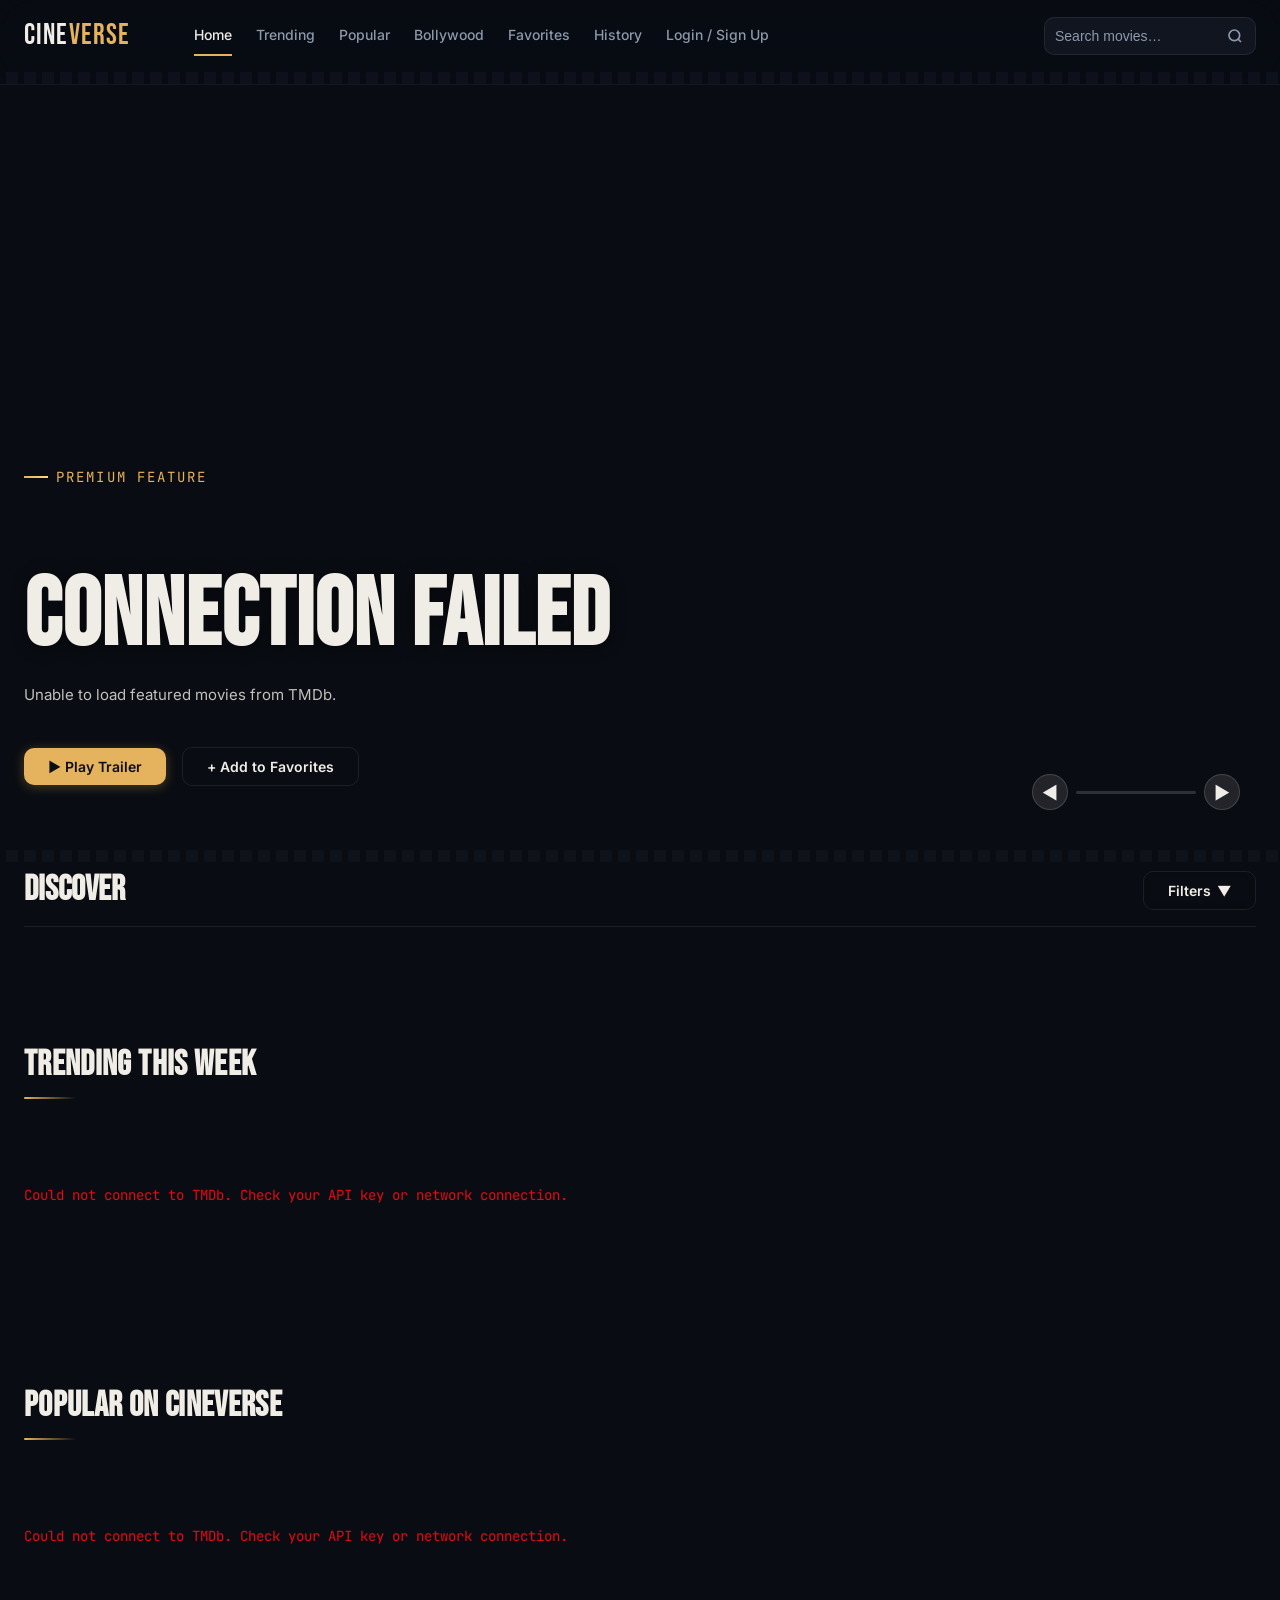
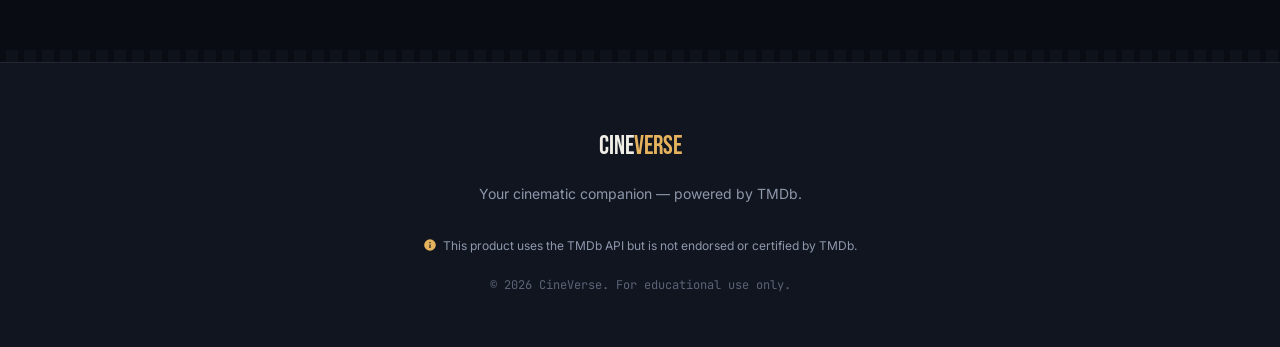
==== commit b65fec50: "Implement Watch History frontend UI and logic" ====
--- a/index.html
+++ b/index.html
@@ -18,11 +18,11 @@
   <link href="https://fonts.googleapis.com/css2?family=Bebas+Neue&family=Inter:wght@400;500;600;700&family=JetBrains+Mono:wght@500&display=swap" rel="stylesheet" />
 
   <!-- Supabase (Hosted locally to bypass AdBlockers) -->
-  <script src="js/supabase-js.js?v=9"></script>
-
-  <link rel="stylesheet" href="css/style.css?v=9" />
-  <link rel="stylesheet" href="css/responsive.css?v=9" />
-  <link rel="stylesheet" href="css/animations.css?v=9" />
+  <script src="js/supabase-js.js?v=11"></script>
+
+  <link rel="stylesheet" href="css/style.css?v=11" />
+  <link rel="stylesheet" href="css/responsive.css?v=11" />
+  <link rel="stylesheet" href="css/animations.css?v=11" />
 </head>
 <body>
 
@@ -37,6 +37,7 @@
         <a href="#popular"             class="navbar__link">Popular</a>
         <a href="#bollywood"           class="navbar__link" id="bollywoodLink">Bollywood</a>
         <a href="#"                    class="navbar__link" id="favoritesLink">Favorites</a>
+        <a href="#"                    class="navbar__link" id="historyLink">History</a>
         <a href="#"                    class="navbar__link" id="authLink">Login / Sign Up</a>
       </nav>
 
@@ -269,6 +270,7 @@
           <div class="modal-actions">
             <button class="btn btn--gold" id="modalPlayBtn">▶ Play Trailer</button>
             <button class="btn btn--ghost" id="modalFavBtn">+ Add to Favorites</button>
+            <button class="btn btn--ghost" id="modalHistoryBtn">👁 Mark as Watched</button>
           </div>
         </div>
       </div>
@@ -317,14 +319,16 @@
   <div id="toastContainer" aria-live="polite" aria-atomic="false"></div>
 
   <!-- Scripts: load order matters -->
-  <script src="js/supabase-init.js?v=9"></script>
-  <script src="js/auth.js?v=9"></script>
-  <script src="js/utils.js?v=9"></script>
-  <script src="js/api.js?v=9"></script>
-  <script src="js/favorites.js?v=9"></script>
-  <script src="js/filters.js?v=9"></script>
-  <script src="js/modal.js?v=9"></script>
-  <script src="js/search.js?v=9"></script>
-  <script src="js/app.js?v=9"></script>
+  <script src="js/supabase-init.js?v=11"></script>
+  <script src="js/config.js?v=11"></script>
+  <script src="js/utils.js?v=11"></script>
+  <script src="js/auth.js?v=11"></script>
+  <script src="js/api.js?v=11"></script>
+  <script src="js/favorites.js?v=11"></script>
+  <script src="js/history.js?v=11"></script>
+  <script src="js/filters.js?v=11"></script>
+  <script src="js/modal.js?v=11"></script>
+  <script src="js/search.js?v=11"></script>
+  <script src="js/app.js?v=11"></script>
 </body>
 </html>
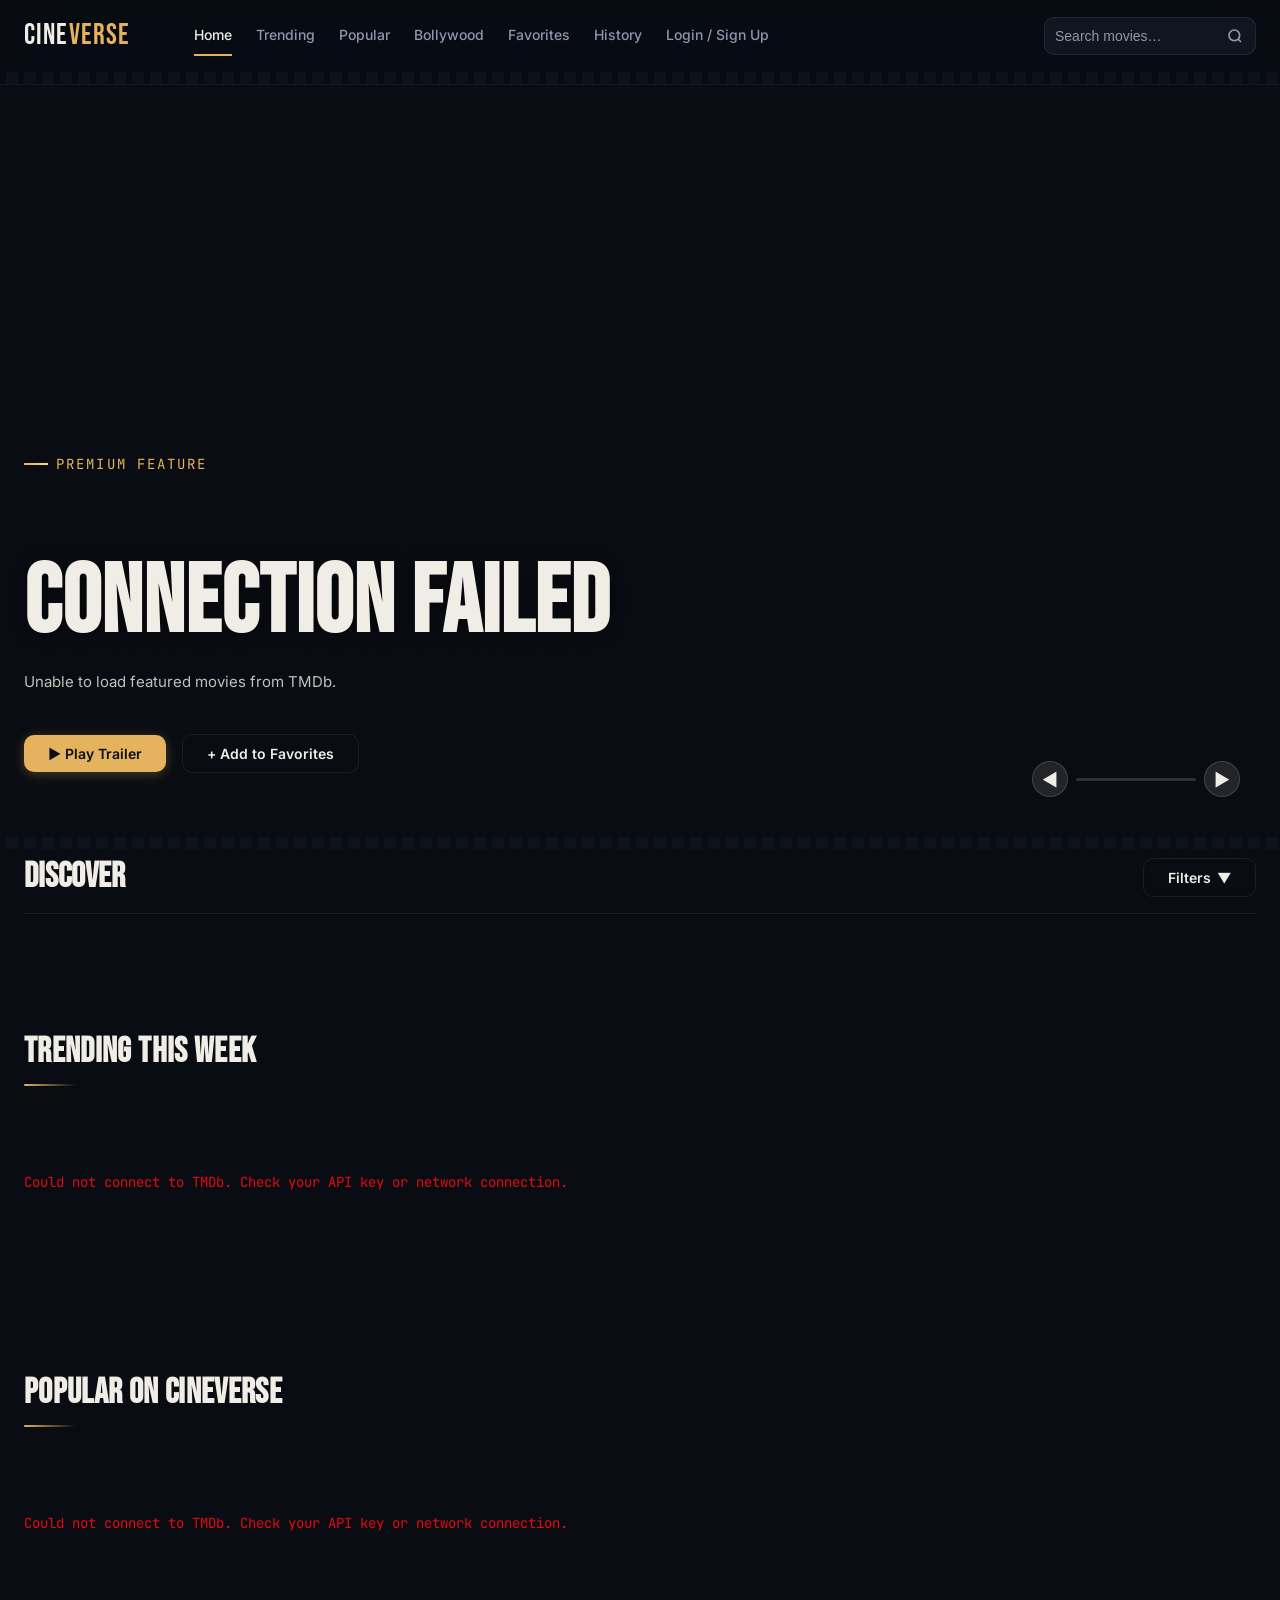
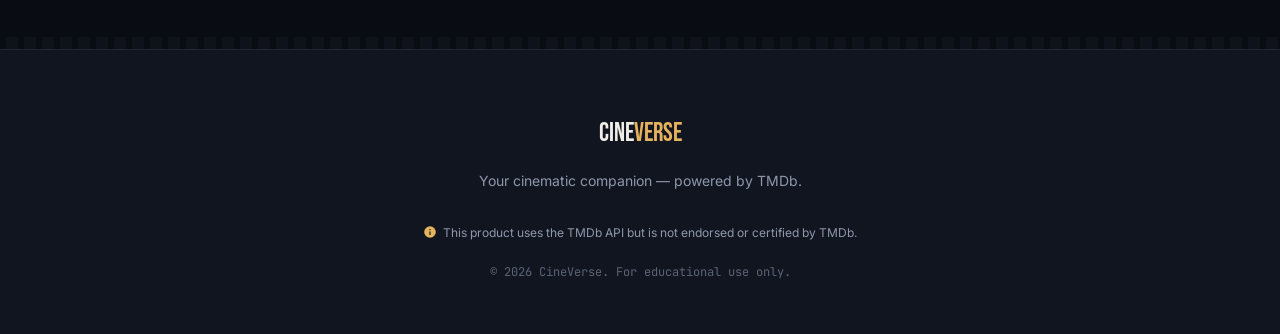
==== commit 5d96f7ca: "Force mobile browsers to clear cache by incrementing CSS version to v12" ====
--- a/index.html
+++ b/index.html
@@ -2,7 +2,7 @@
 <html lang="en">
 <head>
   <meta charset="UTF-8" />
-  <meta name="viewport" content="width=device-width, initial-scale=1.0" />
+  <meta name="viewport" content="width=device-width, initial-scale=1.0, maximum-scale=1.0" />
   <title>CineVerse — Discover Your Next Favorite Film</title>
   <meta name="description" content="CineVerse is your cinematic companion for discovering trending, popular, and hand-picked films. Browse trailers, save favorites, and find your next obsession." />
   <meta name="theme-color" content="#090C12" />
@@ -18,11 +18,11 @@
   <link href="https://fonts.googleapis.com/css2?family=Bebas+Neue&family=Inter:wght@400;500;600;700&family=JetBrains+Mono:wght@500&display=swap" rel="stylesheet" />
 
   <!-- Supabase (Hosted locally to bypass AdBlockers) -->
-  <script src="js/supabase-js.js?v=11"></script>
-
-  <link rel="stylesheet" href="css/style.css?v=11" />
-  <link rel="stylesheet" href="css/responsive.css?v=11" />
-  <link rel="stylesheet" href="css/animations.css?v=11" />
+  <script src="js/supabase-js.js?v=12"></script>
+
+  <link rel="stylesheet" href="css/style.css?v=12" />
+  <link rel="stylesheet" href="css/responsive.css?v=12" />
+  <link rel="stylesheet" href="css/animations.css?v=12" />
 </head>
 <body>
 
@@ -305,6 +305,30 @@
           </div>
         </div>
       </div>
+      <div class="modal-recommendations" id="modalReviews">
+        <div class="movie-section__header">
+          <h3>User Reviews</h3>
+        </div>
+        <div id="reviewsList" style="margin-bottom: var(--space-4); display: flex; flex-direction: column; gap: var(--space-3);">
+          <!-- Reviews injected here -->
+        </div>
+        
+        <div id="reviewFormContainer" style="background: var(--color-gray-900); padding: var(--space-4); border-radius: var(--radius-md); border: 1px solid var(--color-gray-700); display: none;">
+          <h4 style="margin-bottom: var(--space-3); color: var(--color-gold);">Write a Review</h4>
+          <div style="display: flex; gap: 10px; margin-bottom: var(--space-3);" id="starRating">
+            <span class="star" data-val="1" style="cursor: pointer; font-size: 1.5rem; color: var(--color-gray-600);">★</span>
+            <span class="star" data-val="2" style="cursor: pointer; font-size: 1.5rem; color: var(--color-gray-600);">★</span>
+            <span class="star" data-val="3" style="cursor: pointer; font-size: 1.5rem; color: var(--color-gray-600);">★</span>
+            <span class="star" data-val="4" style="cursor: pointer; font-size: 1.5rem; color: var(--color-gray-600);">★</span>
+            <span class="star" data-val="5" style="cursor: pointer; font-size: 1.5rem; color: var(--color-gray-600);">★</span>
+          </div>
+          <textarea id="reviewTextInput" placeholder="What did you think of the movie?" rows="3" style="width: 100%; padding: var(--space-3); border-radius: var(--radius-sm); border: 1px solid var(--color-gray-700); background: var(--color-gray-800); color: var(--color-white); margin-bottom: var(--space-3); resize: vertical;"></textarea>
+          <button id="submitReviewBtn" class="btn btn--gold">Submit Review</button>
+        </div>
+        <div id="loginToReviewPrompt" style="padding: var(--space-4); text-align: center; background: var(--color-gray-900); border-radius: var(--radius-md);">
+          <p style="color: var(--color-gray-300);">Log in to write a review!</p>
+        </div>
+      </div>
 
       <div class="modal-recommendations" id="modalRecommendations">
         <div class="movie-section__header">
@@ -319,16 +343,17 @@
   <div id="toastContainer" aria-live="polite" aria-atomic="false"></div>
 
   <!-- Scripts: load order matters -->
-  <script src="js/supabase-init.js?v=11"></script>
-  <script src="js/config.js?v=11"></script>
-  <script src="js/utils.js?v=11"></script>
-  <script src="js/auth.js?v=11"></script>
-  <script src="js/api.js?v=11"></script>
-  <script src="js/favorites.js?v=11"></script>
-  <script src="js/history.js?v=11"></script>
-  <script src="js/filters.js?v=11"></script>
-  <script src="js/modal.js?v=11"></script>
-  <script src="js/search.js?v=11"></script>
-  <script src="js/app.js?v=11"></script>
+  <script src="js/supabase-init.js?v=12"></script>
+  <script src="js/config.js?v=12"></script>
+  <script src="js/utils.js?v=12"></script>
+  <script src="js/auth.js?v=12"></script>
+  <script src="js/api.js?v=12"></script>
+  <script src="js/favorites.js?v=12"></script>
+  <script src="js/history.js?v=12"></script>
+  <script src="js/reviews.js?v=14"></script>
+  <script src="js/filters.js?v=12"></script>
+  <script src="js/modal.js?v=12"></script>
+  <script src="js/search.js?v=12"></script>
+  <script src="js/app.js?v=12"></script>
 </body>
 </html>
--- a/css/style.css
+++ b/css/style.css
@@ -79,6 +79,7 @@
 body {
   margin:                 0;
   padding:                0;
+  padding-top:            var(--navbar-height); /* Compensate for fixed navbar */
   background-color:       var(--color-bg);
   color:                  var(--color-text);
   font-family:            var(--font-body);
@@ -145,8 +146,10 @@
    5. NAVBAR
    ========================================================================== */
 .navbar {
-  position:         sticky;
+  position:         fixed;
   top:              0;
+  left:             0;
+  width:            100%;
   z-index:          100;
   background-color: rgba(9, 12, 18, 0.6);
   backdrop-filter:  blur(24px) saturate(180%);
--- a/css/responsive.css
+++ b/css/responsive.css
@@ -30,6 +30,13 @@
    TABLET / SMALL LAPTOP (≤ 900px) — collapse nav, show hamburger
    ========================================================================== */
 @media (max-width: 900px) {
+  /* Fix Chromium sticky + backdrop-filter clipping bug */
+  .navbar {
+    background-color: rgba(9, 12, 18, 0.98) !important;
+    backdrop-filter: none !important;
+    -webkit-backdrop-filter: none !important;
+  }
+
   /* Mobile nav drawer */
   .navbar__links {
     position:         fixed;
@@ -168,12 +175,13 @@
    PHONE (≤ 480px)
    ========================================================================== */
 @media (max-width: 480px) {
-  /* Shrink navbar on smallest screens */
-  :root { --navbar-height: 60px; }
+  /* Increase navbar height and align to bottom to bypass Google Custom Tab overlay bugs */
+  :root { --navbar-height: 75px; }
 
   .navbar__inner {
-    padding: 0 var(--space-2);
+    padding: 25px var(--space-2) 5px; /* Asymmetrical padding pushes centered content downward */
     gap: var(--space-2);
+    align-items: center; /* Keep everything vertically centered relative to each other */
   }
 
   .navbar__logo { font-size: 1.3rem; }
